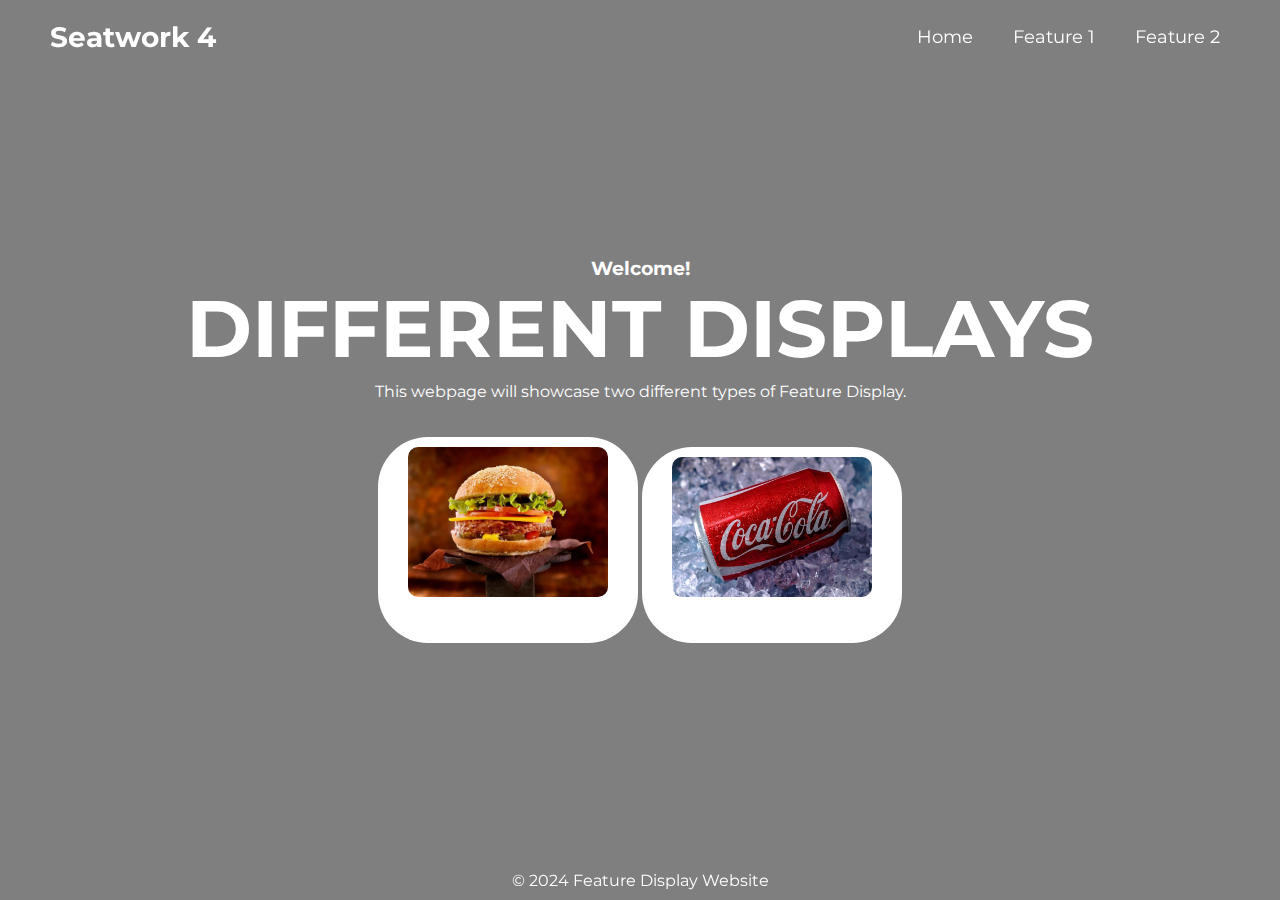
==== index.html @ d8c20474 "DONE: made buttons and landing page" ====
<!DOCTYPE html>
<html lang="en">
<head>
    <meta charset="UTF-8">
    <meta name="viewport" content="width=device-width, initial-scale=1.0">
    <title>Feature Display</title>
    <link href="https://fonts.googleapis.com/css2?family=Montserrat:wght@100..900&display=swap" rel="stylesheet">
    <link rel="stylesheet" href="./assets/css/style.css">
</head>
<body>
    <div class="landing-page">
        <div class="logo">Seatwork 4</div> 
        <div class="navbar">
            <nav>
            <a href="#">Home</a>
            <a href="./pages/page1/index.html">Feature 1</a>
            <a href="./pages/page2/index.html">Feature 2</a>   
            </nav>
            
        </div>
    </div>

    <div class="header-text">
        <div class="text-content">
            <h3>Welcome!</h3>
            <h1>Different Displays</h1>
            <p>This webpage will showcase two different types of Feature Display.</p>
            <div class="feature-links">
                <a href="./pages/page1/index.html" class="feature-link">
                    <img src="assets/img/burger.jpg" alt="Feature 1">
                    <span>Feature 1</span>
                </a>
                <a href="./pages/page2/index.html" class="feature-link">
                    <img src="assets/img/coke.jpg" alt="Feature 2">
                    <span>Feature 2</span>
                </a>
            </div>
        </div>
    </div>

    <footer>
        <p>&copy; 2024 Feature Display Website</p>
    </footer>
</body>
</html>
---- assets/css/style.css ----
* {
    font-family: 'Montserrat', sans-serif;
    margin: 0;
    padding: 0;
    color: #fff;
    box-sizing: border-box;
}

.landing-page {
    position: relative;
}

.landing-page {
    background-color: transparent;
    overflow: hidden;
    position: fixed;
    top: 0;
    width: 100%;
    padding: 20px 50px;
    z-index: 9999;
    display: flex;
    justify-content: space-between;
    align-items: center;
    z-index: 1000;
}

.landing-page .logo {
    font-size: 28px;
    font-weight: bold;
    color: #fff;
}

.landing-page nav {
    display: flex;
    gap: 20px;
}

.landing-page a {
    text-decoration: none;
    color: #fff;
    font-size: 18px;
    position: relative;
    padding: 5px 10px;
}

.landing-page a:hover {
    color: #fff;
}

.landing-page a::after {
    content: '';
    position: absolute;
    width: 0;
    height: 2px;
    bottom: -5px;
    left: 50%;
    transform: translateX(-50%);
    background: #fff;
    transition: width 0.4s ease;
}

.landing-page a:hover::after {
    width: 100%;
}

.header-text {
    display: flex;
    justify-content: center;
    align-items: center;
    height: 100vh;
    text-align: center;
    color: #fff;
    background: rgba(0, 0, 0, 0.5);
}

.header-text img {
    width: 150px;
    height: auto;
    object-fit: cover;
}

.text-content h1 {
    font-size: 80px;
    text-transform: uppercase;
}

.text-content p {
    width: 75%;
    margin: auto;
    line-height: 1.9;
}

.feature-link {
    text-decoration: none;
    color: #fff;
    text-align: center;
    transition: transform 0.3s ease;
}

.feature-link img {
    width: 200px;
    height: auto;
    object-fit: cover;
    border-radius: 10px;
    transition: transform 0.3s ease;
}

.feature-link span {
    display: block;
    margin-top: 10px;
    font-size: 18px;
}

.feature-link:hover {
    transform: scale(1.05);
}

.feature-link:hover img {
    transform: scale(1.1);
}
.text-content a {
    background: #fff;
    display: inline-block;
    text-decoration: none;
    padding: 10px 30px;
    color: #202020;
    margin-top: 30px;
    border-radius: 50px;
    transition: all 0.5s ease;
}

.text-content a:hover {
    background: transparent;
    border: 1px solid #fff;
    color: #fff;
}

footer {
    position: fixed;
    bottom: 10px;
    text-align: center;
    width: 100%;
}

@keyframes animate {
    0% {
        opacity: 0;
    }
    8% {
        opacity: 1;
        transform: scale(1.05);
    }
    17% {
        opacity: 1;
        transform: scale(1.1);
    }
    25% {
        opacity: 0;
        transform: scale(1.1);
    }
    100% {
        opacity: 0;
    }
}

@media (max-width: 800px) {
    .navbar {
        flex-direction: column;
        width: 100%;
        padding: 0;
        align-items: center;
    }
    .navbar a {
        font-size: 18px;
        padding: 5px 25px;
    }
    .text-content h1 {
        font-size: 45px;
    }
}

@media (max-width: 500px) {
    .navbar a {
        font-size: 15px;
        padding: 8px 12px;
    }
    .text-content h3 {
        margin-bottom: 10px;
    }
    .text-content h1 {
        font-size: 28px;
    }
    .text-content p {
        width: 100%;
        margin: 15px auto;
        line-height: 1.5;
        font-size: 12px;
    }
    .text-content a {
        padding: 5px 15px;
        margin-top: 0px;
        font-size: 14px;
    }
}
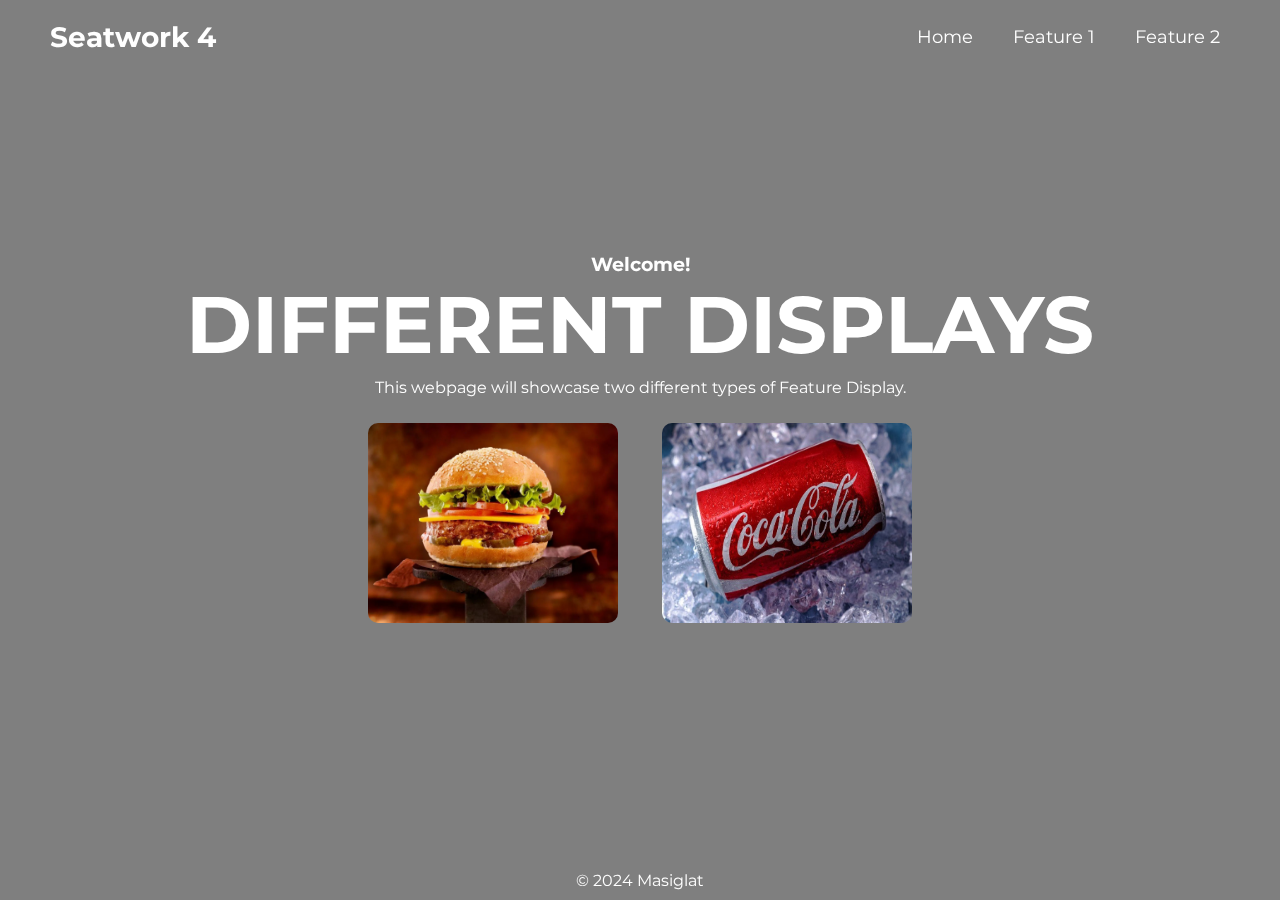
==== commit 7b900df9: "UPDATE: BUTTONS, LINKS, AND LAYOUT DESIGN" ====
--- a/index.html
+++ b/index.html
@@ -8,13 +8,16 @@
     <link rel="stylesheet" href="./assets/css/style.css">
 </head>
 <body>
+    <video autoplay loop muted id="background-video">
+        <source src="./assets/vids/cooking.mp4" type="video/mp4">
+    </video>
     <div class="landing-page">
         <div class="logo">Seatwork 4</div> 
         <div class="navbar">
             <nav>
             <a href="#">Home</a>
-            <a href="./pages/page1/index.html">Feature 1</a>
-            <a href="./pages/page2/index.html">Feature 2</a>   
+            <a href="../../pages/page1/index.html">Feature 1</a>
+            <a href="../../pages/page2/index.html">Feature 2</a>   
             </nav>
             
         </div>
@@ -25,21 +28,19 @@
             <h3>Welcome!</h3>
             <h1>Different Displays</h1>
             <p>This webpage will showcase two different types of Feature Display.</p>
-            <div class="feature-links">
-                <a href="./pages/page1/index.html" class="feature-link">
-                    <img src="assets/img/burger.jpg" alt="Feature 1">
-                    <span>Feature 1</span>
-                </a>
-                <a href="./pages/page2/index.html" class="feature-link">
-                    <img src="assets/img/coke.jpg" alt="Feature 2">
-                    <span>Feature 2</span>
-                </a>
-            </div>
+            <a href="./pages/page1/index.html" class="feature-link">
+                <img src="assets/img/burger.jpg" alt="Feature 1">
+                <span class="feature-text">Feature 1</span>
+            </a>
+            <a href="./pages/page2/index.html" class="feature-link">
+                <img src="assets/img/coke.jpg" alt="Feature 2">
+                <span class="feature-text">Feature 2</span>
+            </a>
         </div>
     </div>
 
     <footer>
-        <p>&copy; 2024 Feature Display Website</p>
+        <p>&copy; 2024 Masiglat</p>
     </footer>
 </body>
 </html>
--- a/assets/css/style.css
+++ b/assets/css/style.css
@@ -7,17 +7,11 @@
 }
 
 .landing-page {
-    position: relative;
-}
-
-.landing-page {
     background-color: transparent;
-    overflow: hidden;
     position: fixed;
     top: 0;
     width: 100%;
     padding: 20px 50px;
-    z-index: 9999;
     display: flex;
     justify-content: space-between;
     align-items: center;
@@ -67,16 +61,11 @@
     display: flex;
     justify-content: center;
     align-items: center;
+    flex-direction: column;
     height: 100vh;
     text-align: center;
     color: #fff;
     background: rgba(0, 0, 0, 0.5);
-}
-
-.header-text img {
-    width: 150px;
-    height: auto;
-    object-fit: cover;
 }
 
 .text-content h1 {
@@ -91,42 +80,37 @@
 }
 
 .feature-link {
-    text-decoration: none;
-    color: #fff;
-    text-align: center;
-    transition: transform 0.3s ease;
+    position: relative;
+    display: inline-block;
+    margin: 20px;
 }
 
 .feature-link img {
-    width: 200px;
-    height: auto;
-    object-fit: cover;
+    display: block;
+    width: 250px; /* Adjust width as needed */
+    height: 200px; /* Maintain aspect ratio */
     border-radius: 10px;
     transition: transform 0.3s ease;
 }
 
-.feature-link span {
-    display: block;
-    margin-top: 10px;
+.feature-text {
+    position: absolute;
+    top: 50%;
+    left: 50%;
+    transform: translate(-50%, -50%);
+    padding: 10px 20px;
+    border-radius: 5px;
+    opacity: 0;
+    transition: opacity 0.3s ease;
     font-size: 18px;
 }
 
-.feature-link:hover {
-    transform: scale(1.05);
+.feature-link:hover .feature-text {
+    opacity: 1;
 }
 
 .feature-link:hover img {
     transform: scale(1.1);
-}
-.text-content a {
-    background: #fff;
-    display: inline-block;
-    text-decoration: none;
-    padding: 10px 30px;
-    color: #202020;
-    margin-top: 30px;
-    border-radius: 50px;
-    transition: all 0.5s ease;
 }
 
 .text-content a:hover {
@@ -135,72 +119,72 @@
     color: #fff;
 }
 
+#background-video {
+    position: fixed; /* Changed from absolute to fixed to cover the whole page */
+    top: 0;
+    left: 0;
+    width: 100vw; /* Set width to 100% of the viewport width */
+    height: 100vh; /* Set height to 100% of the viewport height */
+    object-fit: cover; /* Cover the entire area without losing aspect ratio */
+    z-index: -1; /* Keep it behind other content */
+}
+
 footer {
     position: fixed;
     bottom: 10px;
+    width: 100%;
     text-align: center;
-    width: 100%;
-}
-
-@keyframes animate {
-    0% {
-        opacity: 0;
-    }
-    8% {
-        opacity: 1;
-        transform: scale(1.05);
-    }
-    17% {
-        opacity: 1;
-        transform: scale(1.1);
-    }
-    25% {
-        opacity: 0;
-        transform: scale(1.1);
-    }
-    100% {
-        opacity: 0;
-    }
+    color: #fff;
 }
 
 @media (max-width: 800px) {
     .navbar {
         flex-direction: column;
-        width: 100%;
-        padding: 0;
-        align-items: center;
+        padding: 10px;
     }
-    .navbar a {
-        font-size: 18px;
-        padding: 5px 25px;
+
+    .navbar nav {
+        flex-direction: column;
+        gap: 10px;
     }
+
     .text-content h1 {
         font-size: 45px;
+    }
+
+    .feature-link img {
+        width: 150px;
     }
 }
 
 @media (max-width: 500px) {
+    .navbar .logo {
+        font-size: 24px;
+    }
+
     .navbar a {
-        font-size: 15px;
-        padding: 8px 12px;
+        font-size: 16px;
     }
-    .text-content h3 {
-        margin-bottom: 10px;
-    }
+
     .text-content h1 {
         font-size: 28px;
     }
+
     .text-content p {
         width: 100%;
-        margin: 15px auto;
-        line-height: 1.5;
-        font-size: 12px;
+        font-size: 14px;
     }
+
     .text-content a {
         padding: 5px 15px;
-        margin-top: 0px;
+        font-size: 14px;
+    }
+
+    .feature-link img {
+        width: 100px;
+    }
+
+    .feature-text {
         font-size: 14px;
     }
 }
-
-
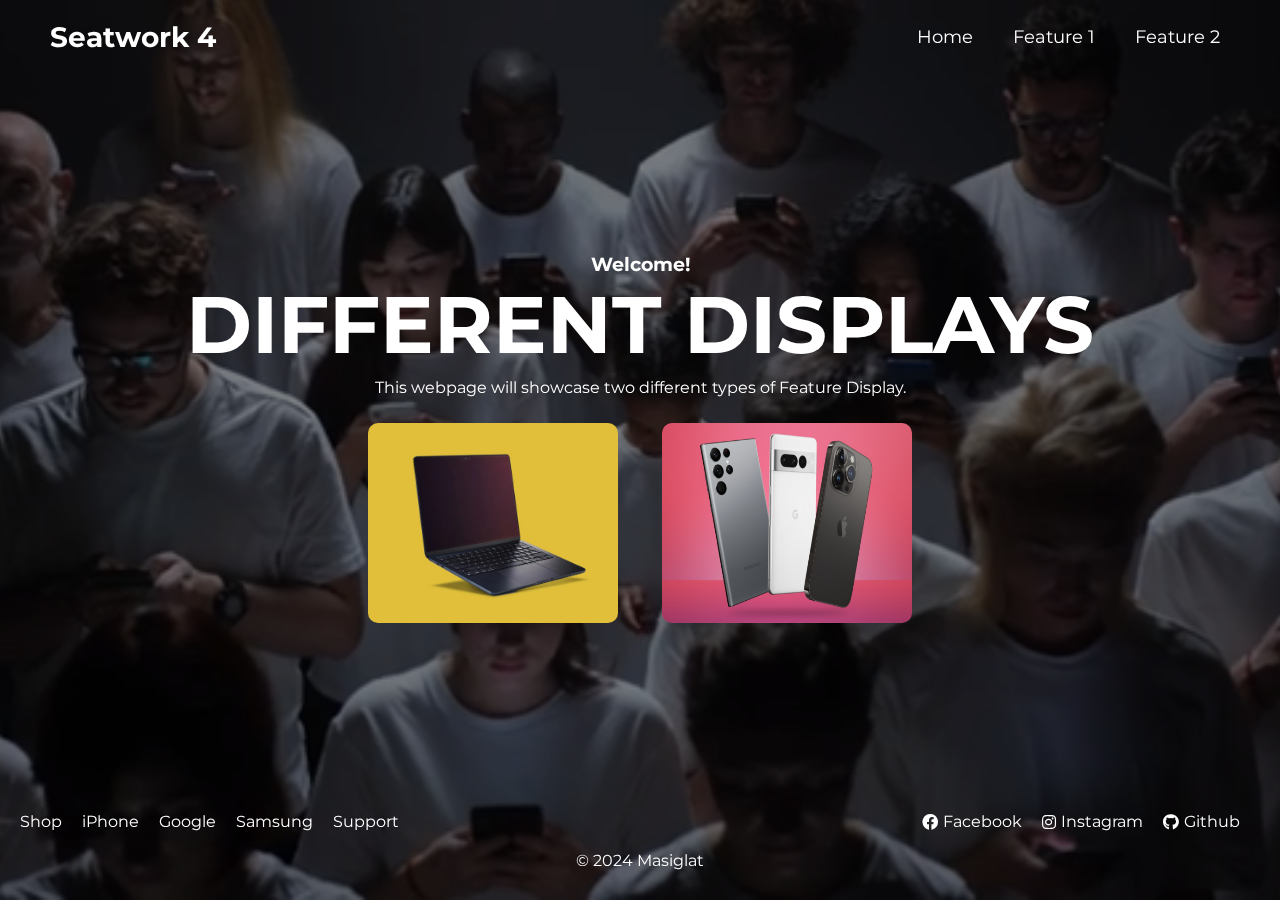
==== commit db94413e: "UPDATED: BG, ADDED BUTTONS, AND DESIGN" ====
--- a/index.html
+++ b/index.html
@@ -5,11 +5,13 @@
     <meta name="viewport" content="width=device-width, initial-scale=1.0">
     <title>Feature Display</title>
     <link href="https://fonts.googleapis.com/css2?family=Montserrat:wght@100..900&display=swap" rel="stylesheet">
+    <link rel="stylesheet" href="https://cdnjs.cloudflare.com/ajax/libs/font-awesome/6.0.0/css/all.min.css">
     <link rel="stylesheet" href="./assets/css/style.css">
+    
 </head>
 <body>
     <video autoplay loop muted id="background-video">
-        <source src="./assets/vids/cooking.mp4" type="video/mp4">
+        <source src="./assets/vids/gadgets.mp4" type="video/mp4">
     </video>
     <div class="landing-page">
         <div class="logo">Seatwork 4</div> 
@@ -29,18 +31,36 @@
             <h1>Different Displays</h1>
             <p>This webpage will showcase two different types of Feature Display.</p>
             <a href="./pages/page1/index.html" class="feature-link">
-                <img src="assets/img/burger.jpg" alt="Feature 1">
+                <img src="assets/img/laptop.jpg" alt="Feature 1">
                 <span class="feature-text">Feature 1</span>
             </a>
             <a href="./pages/page2/index.html" class="feature-link">
-                <img src="assets/img/coke.jpg" alt="Feature 2">
+                <img src="assets/img/smartphones.jpg" alt="Feature 2">
                 <span class="feature-text">Feature 2</span>
             </a>
         </div>
     </div>
 
-    <footer>
-        <p>&copy; 2024 Masiglat</p>
-    </footer>
+    <footer class="footer">
+    <div class="container">
+        <div class="footer-content">
+            <ul class="footer-nav">
+                <li><a href="https://www.kimstore.com/">Shop</a></li>
+                <li><a href="https://www.apple.com/ph/iphone/">iPhone</a></li>
+                <li><a href="https://store.google.com/us/?hl=en-US&regionRedirect=true/">Google</a></li>
+                <li><a href="https://www.samsung.com/ph/offer/fold6-flip6/?cid=ph_pd_ppc_google-ads_f2h24_pre-order_MX-FLAGSHIP-Q6B6-SAMSUNGOMNIBUS-WARM-EXACT_search-text-ads_MX-FLAGSHIP-Q6B6-SAMSUNGOMNIBUS-WARM_none_pfm&utm_source=google-ads&utm_medium=search&utm_campaign=MX-FLAGSHIP-Q6B6-SAMSUNGOMNIBUS-WARM&utm_term=Hot-MX-FLAGSHIP-Q6B6-SAMSUNGOMNIBUS-WARM&utm_content=none&gad_source=1&gclid=Cj0KCQjwtZK1BhDuARIsAAy2Vztsr6pVii_kdb1_SG6HoLz-R2uSuNpc_crinw-UFfItr0ap_389LiYaAuPTEALw_wcB/">Samsung</a></li>
+                <li><a href="https://encrypted-tbn0.gstatic.com/images?q=tbn:ANd9GcTBsLrRWH_39PHeG7jN5pVh8PjmXTw0OgIh6Q&s/">Support</a></li>
+            </ul>
+            <ul class="footer-social">
+                <li><a href="https://www.facebook.com/mikaellaann.masiglat/"><i class="fab fa-facebook"></i> Facebook</a></li>
+                <li><a href="https://www.instagram.com/mikamasiglat/"><i class="fab fa-instagram"></i> Instagram</a></li>
+                <li><a href="https://github.com/MJmasiglat/"><i class="fab fa-github"></i> Github</a></li>
+            </ul>
+        </div>
+        <div class="copyright">
+            <p>&copy; 2024 Masiglat</p>
+        </div>
+    </div>
+</footer>
 </body>
 </html>
--- a/assets/css/style.css
+++ b/assets/css/style.css
@@ -49,8 +49,12 @@
     bottom: -5px;
     left: 50%;
     transform: translateX(-50%);
-    background: #fff;
+    background: #a7a7a7;
     transition: width 0.4s ease;
+}
+
+.navbar a:hover {
+    color: #a7a7a7;
 }
 
 .landing-page a:hover::after {
@@ -188,3 +192,53 @@
         font-size: 14px;
     }
 }
+
+.footer {
+    color: #fff;
+    padding: 20px;
+}
+
+.footer-content {
+    display: flex;
+    justify-content: space-between;
+    flex-wrap: wrap;
+}
+
+.footer-nav, .footer-social {
+    list-style: none;
+    padding: 0;
+    display: flex;
+    flex-wrap: wrap;
+}
+
+.footer-nav li, .footer-social li {
+    margin-right: 20px;
+}
+
+.footer-nav a, .footer-social a {
+    text-decoration: none;
+    color: #fff;
+    transition: color 0.3s;
+}
+
+.footer-nav a:hover, .footer-social a:hover {
+    color: #ffcb05;
+}
+
+.footer-social i {
+    margin-right: 5px;
+}
+
+.footer-social a {
+    display: flex;
+    align-items: center;
+}
+
+.footer-social a:hover i {
+    color: #ffcb05;
+}
+
+.copyright {
+    text-align: center;
+    margin-top: 20px;
+}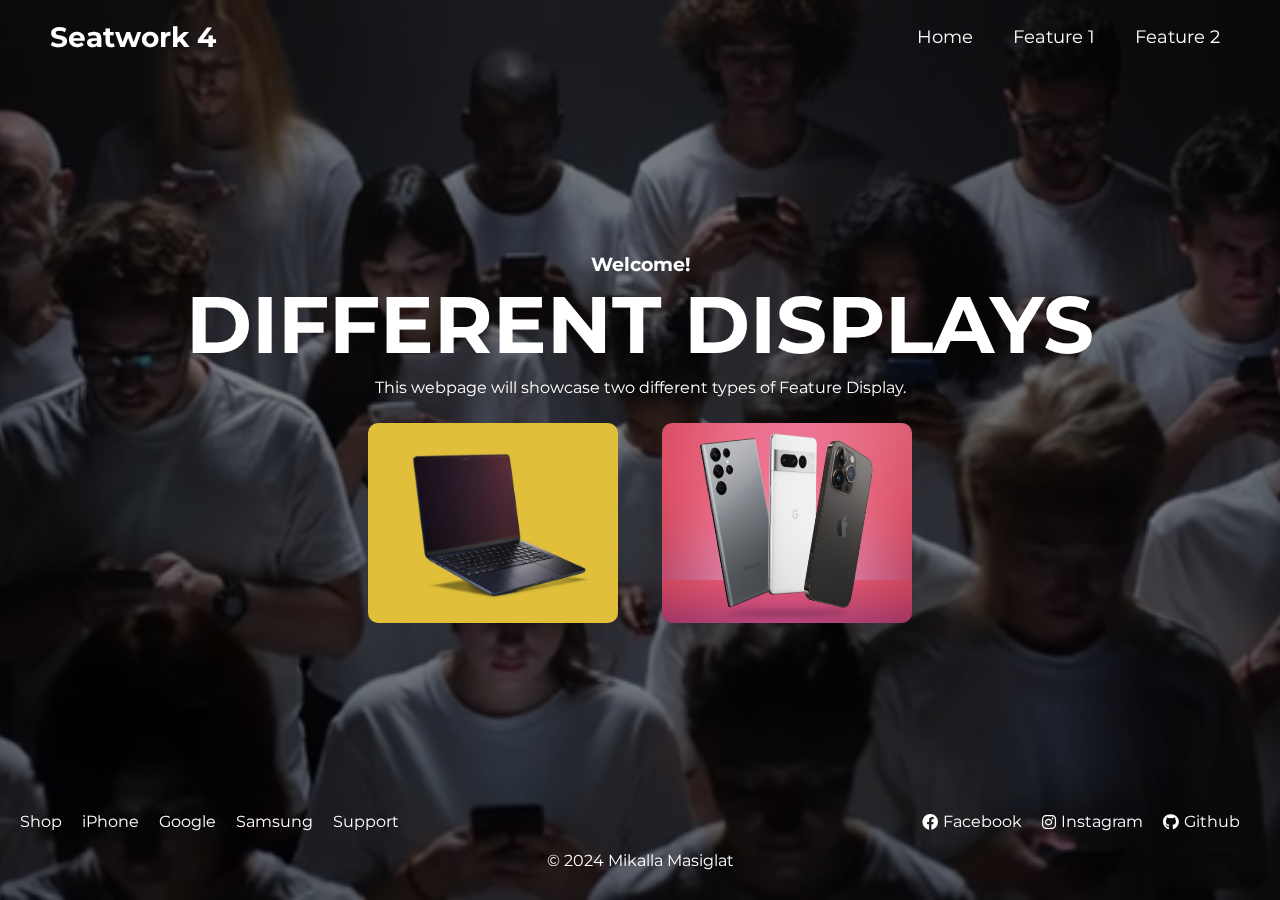
==== commit bcecafdc: "UPDATE: CHANGE COPYRIGHT NAME" ====
--- a/index.html
+++ b/index.html
@@ -18,8 +18,8 @@
         <div class="navbar">
             <nav>
             <a href="#">Home</a>
-            <a href="../../pages/page1/index.html">Feature 1</a>
-            <a href="../../pages/page2/index.html">Feature 2</a>   
+            <a href="./pages/page1/index.html">Feature 1</a>
+            <a href="./pages/page2/index.html">Feature 2</a>   
             </nav>
             
         </div>
@@ -58,7 +58,7 @@
             </ul>
         </div>
         <div class="copyright">
-            <p>&copy; 2024 Masiglat</p>
+            <p>&copy; 2024 Mikalla Masiglat</p>
         </div>
     </div>
 </footer>
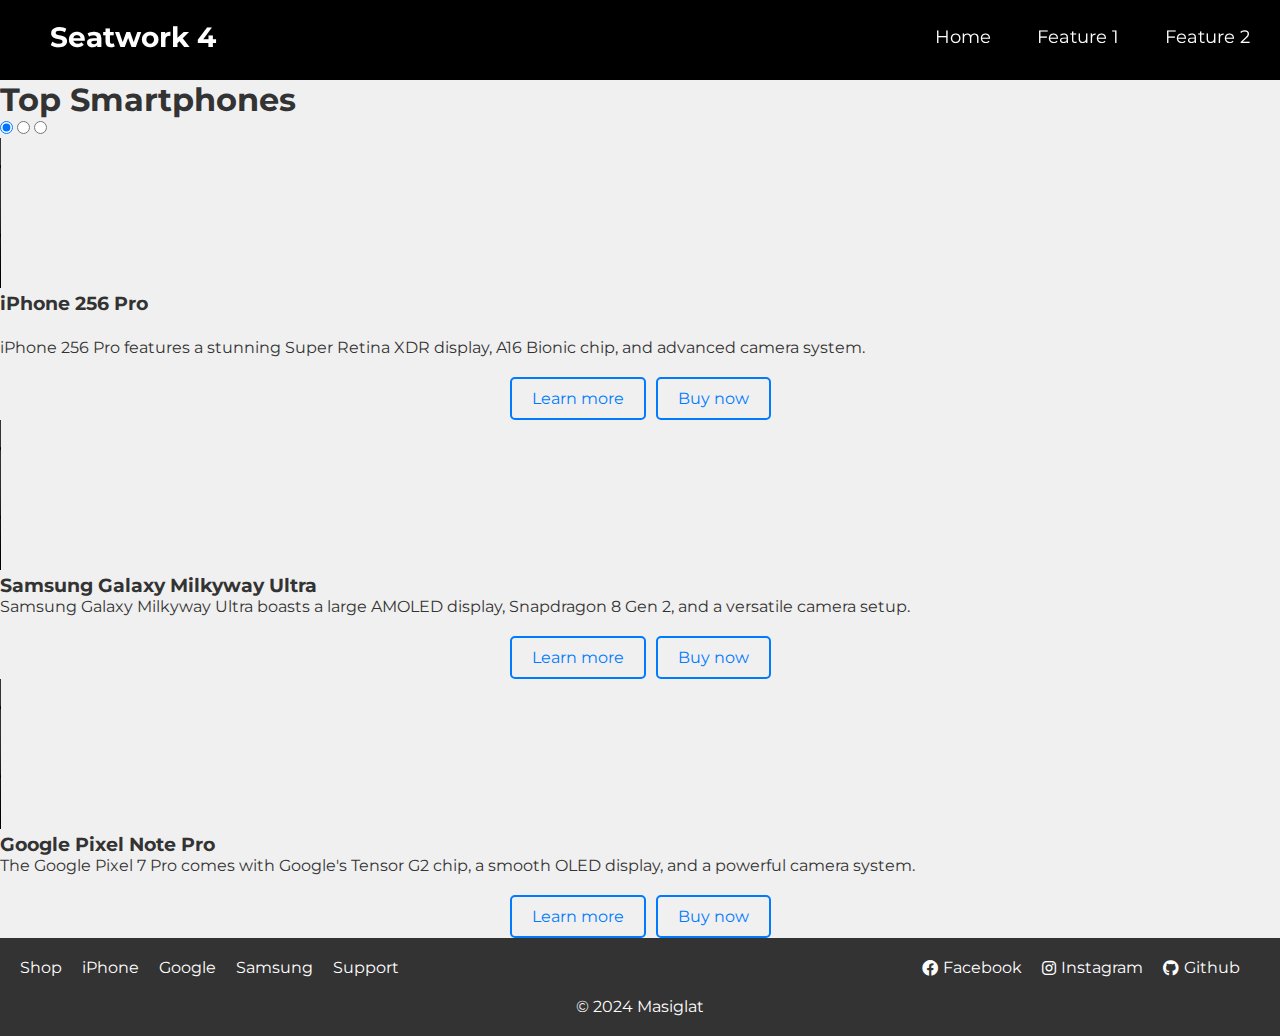
==== commit 831454f1: "UPDATE: CHANGED THE DESIGN" ====
--- a/index.html
+++ b/index.html
@@ -1,47 +1,100 @@
 <!DOCTYPE html>
 <html lang="en">
 <head>
-    <meta charset="UTF-8">
-    <meta name="viewport" content="width=device-width, initial-scale=1.0">
-    <title>Feature Display</title>
-    <link href="https://fonts.googleapis.com/css2?family=Montserrat:wght@100..900&display=swap" rel="stylesheet">
-    <link rel="stylesheet" href="https://cdnjs.cloudflare.com/ajax/libs/font-awesome/6.0.0/css/all.min.css">
-    <link rel="stylesheet" href="./assets/css/style.css">
-    
+   <meta charset="UTF-8">
+   <meta name="viewport" content="width=device-width, initial-scale=1.0">
+   <title>Feature 2 - Top Smartphones</title>
+   <link rel="stylesheet" href="../../pages/page2/assets/css/style.css">
+   <link href="https://fonts.googleapis.com/css2?family=Montserrat:wght@100..900&display=swap" rel="stylesheet">
+   <link rel="stylesheet" href="https://cdnjs.cloudflare.com/ajax/libs/font-awesome/6.0.0/css/all.min.css">
 </head>
 <body>
-    <video autoplay loop muted id="background-video">
-        <source src="./assets/vids/gadgets.mp4" type="video/mp4">
-    </video>
-    <div class="landing-page">
-        <div class="logo">Seatwork 4</div> 
-        <div class="navbar">
-            <nav>
-            <a href="#">Home</a>
-            <a href="./pages/page1/index.html">Feature 1</a>
-            <a href="./pages/page2/index.html">Feature 2</a>   
-            </nav>
-            
+    <header>
+        <div class="container">
+            <div class="landing-page">
+                <div class="logo">Seatwork 4</div> 
+                <div class="navbar">
+                    <nav>
+                        <a href="../../index.html">Home</a>
+                        <a href="../../pages/page1/index.html">Feature 1</a>
+                        <a href="#">Feature 2</a>   
+                    </nav>
+                </div>
+            </div>  
         </div>
+    </header>
+
+    <h1>Top Smartphones</h1>
+</header>
+  
+<input type="radio" id="s-1" name="slider-control" checked="checked">
+<input type="radio" id="s-2" name="slider-control">
+<input type="radio" id="s-3" name="slider-control">
+<div class="js-slider">
+  <figure class="js-slider_item img-1">
+    <div class="js-slider_img">
+      <video class="c-img-w-full" src="assets/vids/iPhone 256 Pro.mp4" controls autoplay muted></video>
     </div>
+    <figcaption class="wo-caption">
+      <h3 class="wo-h3">
+        <div class="c-label">iPhone 256 Pro</div>
+        <br class="view-sm mb-s"></h3>
+      <ul class="wo-credit">
+        <li>iPhone 256 Pro features a stunning Super Retina XDR display, A16 Bionic chip, and advanced camera system.</li>
+      </ul>
+      <div class="button-container">
+        <a class="learn-more-button" href="https://www.gsmarena.com/apple_iphone_14_pro-11860.php/">Learn more</a>
+        <a class="buy-now-button" href="https://www.apple.com/ph/iphone-14-pro/">Buy now</a>
+      </div>
+    </figcaption>
+  </figure>
 
-    <div class="header-text">
-        <div class="text-content">
-            <h3>Welcome!</h3>
-            <h1>Different Displays</h1>
-            <p>This webpage will showcase two different types of Feature Display.</p>
-            <a href="./pages/page1/index.html" class="feature-link">
-                <img src="assets/img/laptop.jpg" alt="Feature 1">
-                <span class="feature-text">Feature 1</span>
-            </a>
-            <a href="./pages/page2/index.html" class="feature-link">
-                <img src="assets/img/smartphones.jpg" alt="Feature 2">
-                <span class="feature-text">Feature 2</span>
-            </a>
-        </div>
+  <figure class="js-slider_item img-2">
+    <div class="js-slider_img">
+        <video class="c-img-h-full" src="assets/vids/Galaxy S23 Series.mp4" controls autoplay muted></video>
     </div>
-
-    <footer class="footer">
+    <figcaption class="wo-caption">
+      <h3 class="wo-h3">Samsung Galaxy Milkyway Ultra</h3>
+      <ul class="wo-credit">
+        <li>Samsung Galaxy Milkyway Ultra boasts a large AMOLED display, Snapdragon 8 Gen 2, and a versatile camera setup.</li>
+    </ul>
+    <div class="button-container">
+      <a class="learn-more-button" href="https://www.gsmarena.com/samsung_galaxy_s23_ultra-12024.php/">Learn more</a>
+      <a class="buy-now-button" href="https://www.apple.com/ph/iphone-14-pro/">Buy now</a>
+    </div>
+    </figcaption>
+    
+  </figure>
+  <figure class="js-slider_item img-3">
+    <div class="js-slider_img">
+      <video class="c-img-h-full" src="assets/vids/Pixel 7 Pro.mp4" controls autoplay muted></video></div>
+    <figcaption class="wo-caption">
+      <h3 class="wo-h3">Google Pixel Note Pro</h3>
+      <ul class="wo-credit">
+        <li>The Google Pixel 7 Pro comes with Google's Tensor G2 chip, a smooth OLED display, and a powerful camera system.</li>
+    </ul>
+    <div class="button-container">
+    <a class="learn-more-button" href="https://www.gsmarena.com/google_pixel_7_pro-11908.php/">Learn more</a>
+    <a class="buy-now-button" href="https://www.apple.com/ph/iphone-14-pro/">Buy now</a>
+    </div>
+    </figcaption>
+  </figure>
+  <div class="js-slider_nav">
+    <label class="js-slider_nav_item s-nav-1 prev" for="s-3"></label>
+    <label class="js-slider_nav_item s-nav-1 next" for="s-2"></label>
+    <label class="js-slider_nav_item s-nav-2 prev" for="s-1"></label>
+    <label class="js-slider_nav_item s-nav-2 next" for="s-3"></label>
+    <label class="js-slider_nav_item s-nav-3 prev" for="s-2"></label>
+    <label class="js-slider_nav_item s-nav-3 next" for="s-1"></label>
+  </div>
+  <div class="js-slider_indicator">
+    <div class="js-slider-indi indi-1"></div>
+    <div class="js-slider-indi indi-2"></div>
+    <div class="js-slider-indi indi-3"></div>
+  </div>
+</div>
+  
+<footer class="footer">
     <div class="container">
         <div class="footer-content">
             <ul class="footer-nav">
@@ -53,14 +106,14 @@
             </ul>
             <ul class="footer-social">
                 <li><a href="https://www.facebook.com/mikaellaann.masiglat/"><i class="fab fa-facebook"></i> Facebook</a></li>
-                <li><a href="https://www.instagram.com/mikamasiglat/"><i class="fab fa-instagram"></i> Instagram</a></li>
+                <li><a href="https://www.instagram.com/mikamasiglat//"><i class="fab fa-instagram"></i> Instagram</a></li>
                 <li><a href="https://github.com/MJmasiglat/"><i class="fab fa-github"></i> Github</a></li>
             </ul>
         </div>
         <div class="copyright">
-            <p>&copy; 2024 Mikalla Masiglat</p>
+            <p>&copy; 2024 Masiglat</p>
         </div>
     </div>
 </footer>
 </body>
-</html>
+</html>--- a/pages/page2/assets/css/style.css
+++ b/pages/page2/assets/css/style.css
@@ -0,0 +1,241 @@
+*{
+    font-family: 'Montserrat', sans-serif;
+    margin: 0;
+    padding: 0;
+    box-sizing: border-box;
+    scroll-behavior: smooth;
+}
+
+body {
+    background-color: #f0f0f0;
+    color: #333;
+}
+
+/* Header styles */
+header {
+    background-color: #000000;
+    padding: 40px;
+    text-align: center;
+    position: sticky;
+    top: 0;
+    z-index: 1000;
+}
+
+.landing-page {
+    background-color: transparent;
+    position: fixed;
+    top: 0;
+    width: 100%;
+    padding: 20px 50px;
+    display: flex;
+    justify-content: space-between;
+    align-items: center;
+    z-index: 1000;
+}
+
+.landing-page .logo {
+    font-size: 28px;
+    font-weight: bold;
+    color: #fff;
+    margin-left: -40px;
+}
+
+.landing-page nav {
+    display: flex;
+    gap: 6px;
+    margin-left: -10px;
+}
+
+.landing-page nav a {
+    text-decoration: none;
+    font-weight: normal;
+    color: #fff;
+    font-size: 18px;
+    position: relative;
+    padding: 5px 10px;
+}
+
+.landing-page nav a.feature {
+    margin-left: -10px;
+}
+
+.landing-page a:hover {
+    color: #fff;
+}
+
+.landing-page a::after {
+    content: '';
+    position: absolute;
+    width: 0;
+    height: 2px;
+    bottom: -5px;
+    left: 50%;
+    transform: translateX(-50%);
+    background: #a7a7a7;
+    transition: width 0.4s ease;
+}
+
+.landing-page a:hover::after {
+    width: 100%;
+}
+
+.navbar a {
+    text-decoration: none;
+    color: #ffffff;
+    font-weight: bold;
+    margin: 0 10px;
+    transition: color 0.3s;
+}
+
+.navbar a:hover {
+    color: #a7a7a7;
+}
+
+/* Main content styles */
+main {
+    padding: 20px;
+}
+
+section {
+    margin: 10px 0;
+}
+
+article {
+    background-color: #fff;
+    padding: 20px;
+    margin: 20px auto;
+    border-radius: 10px;
+    box-shadow: 0 4px 8px rgba(0, 0, 0, 0.1);
+    transition: transform 0.3s;
+    text-align: center;
+    width: 80%;
+    max-width: 800px;
+}
+
+article:hover {
+    transform: translateY(-10px);
+}
+
+article img {
+    max-width: 100%;
+    height: auto;
+    border-radius: 10px;
+    margin: 20px 0;
+    width: 80%;
+    height: auto;
+}
+
+article p {
+    margin-top: 20px;
+}
+
+.learn-more-button:hover {
+    background-color: #ffffff;
+}
+
+.learn-more-button {
+    display: inline-block;
+    padding: 10px 20px;
+    margin-top: 10px;
+    background-color: transparent;
+    color: #ffffff;
+    text-decoration: none;
+    border: 2px solid #ffffff;
+    border-radius: 5px;
+    transition: background-color 0.3s ease, color 0.3s ease;
+}
+
+.learn-more-button:hover {
+    background-color: #000000;
+    color: white;
+}
+
+.button-container {
+    display: flex;
+    justify-content: center;
+    align-items: center;
+    gap: 10px; /* Add space between buttons */
+    margin-top: 10px; /* Adjust as needed */
+}
+
+.learn-more-button, .buy-now-button {
+    display: inline-block;
+    padding: 10px 20px;
+    margin-top: 10px;
+    background-color: transparent; /* Remove background color */
+    color: #007BFF; /* Set text color to match the border */
+    text-decoration: none;
+    border: 2px solid #007BFF; /* Add border */
+    border-radius: 5px;
+    transition: background-color 0.3s ease, color 0.3s ease; /* Add transition for color */
+}
+
+.learn-more-button:hover, .buy-now-button:hover {
+    background-color: #007BFF; /* Add background color on hover */
+    color: white; /* Change text color on hover */
+}
+
+.feature-page h2 {
+    font-size: 2.5em;
+    text-align: center;
+    color: rgb(255, 0, 0);
+    text-shadow: 2px 2px 5px rgb(221, 107, 107);
+}
+
+.feature-page article h1 {
+    font-size: 2em;
+    text-align: center;
+    text-shadow: 2px 2px 5px rgba(0, 0, 0, 0.5); /* Adjust the values as needed */
+}
+
+/* Footer styles */
+.footer {
+    background-color: #333;
+    color: #fff;
+    padding: 20px;
+}
+
+.footer-content {
+    display: flex;
+    justify-content: space-between;
+    flex-wrap: wrap;
+}
+
+.footer-nav, .footer-social {
+    list-style: none;
+    padding: 0;
+    display: flex;
+    flex-wrap: wrap;
+}
+
+.footer-nav li, .footer-social li {
+    margin-right: 20px;
+}
+
+.footer-nav a, .footer-social a {
+    text-decoration: none;
+    color: #fff;
+    transition: color 0.3s;
+}
+
+.footer-nav a:hover, .footer-social a:hover {
+    color: #a7a7a7;
+}
+
+.footer-social i {
+    margin-right: 5px;
+}
+
+.footer-social a {
+    display: flex;
+    align-items: center;
+}
+
+.footer-social a:hover i {
+    color: #a7a7a7;
+}
+
+.copyright {
+    text-align: center;
+    margin-top: 20px;
+}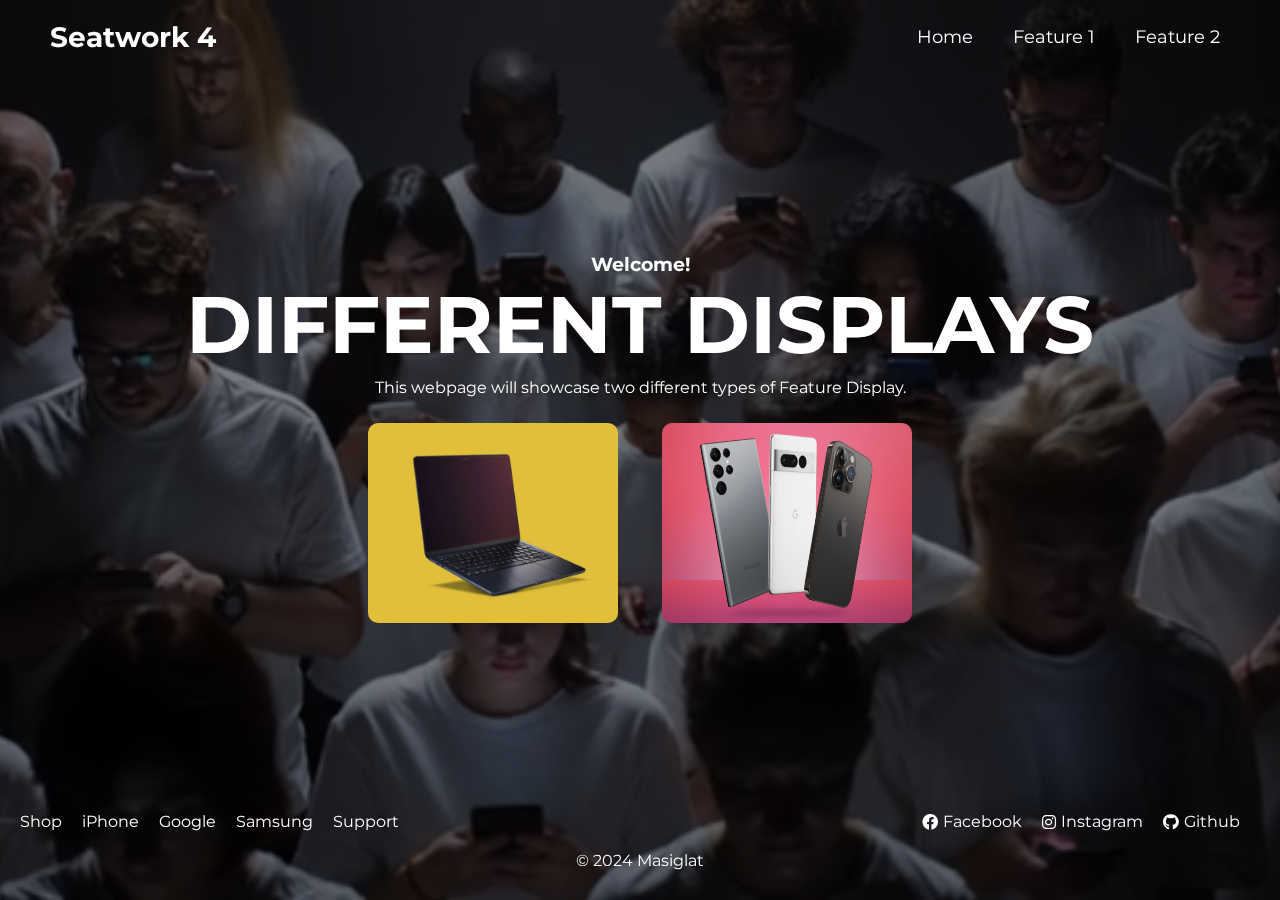
==== commit 94c6b9aa: "Update index.html" ====
--- a/index.html
+++ b/index.html
@@ -1,100 +1,47 @@
 <!DOCTYPE html>
 <html lang="en">
 <head>
-   <meta charset="UTF-8">
-   <meta name="viewport" content="width=device-width, initial-scale=1.0">
-   <title>Feature 2 - Top Smartphones</title>
-   <link rel="stylesheet" href="../../pages/page2/assets/css/style.css">
-   <link href="https://fonts.googleapis.com/css2?family=Montserrat:wght@100..900&display=swap" rel="stylesheet">
-   <link rel="stylesheet" href="https://cdnjs.cloudflare.com/ajax/libs/font-awesome/6.0.0/css/all.min.css">
+    <meta charset="UTF-8">
+    <meta name="viewport" content="width=device-width, initial-scale=1.0">
+    <title>Feature Display</title>
+    <link href="https://fonts.googleapis.com/css2?family=Montserrat:wght@100..900&display=swap" rel="stylesheet">
+    <link rel="stylesheet" href="https://cdnjs.cloudflare.com/ajax/libs/font-awesome/6.0.0/css/all.min.css">
+    <link rel="stylesheet" href="./assets/css/style.css">
+    
 </head>
 <body>
-    <header>
-        <div class="container">
-            <div class="landing-page">
-                <div class="logo">Seatwork 4</div> 
-                <div class="navbar">
-                    <nav>
-                        <a href="../../index.html">Home</a>
-                        <a href="../../pages/page1/index.html">Feature 1</a>
-                        <a href="#">Feature 2</a>   
-                    </nav>
-                </div>
-            </div>  
+    <video autoplay loop muted id="background-video">
+        <source src="./assets/vids/gadgets.mp4" type="video/mp4">
+    </video>
+    <div class="landing-page">
+        <div class="logo">Seatwork 4</div> 
+        <div class="navbar">
+            <nav>
+            <a href="#">Home</a>
+            <a href="../../pages/page1/index.html">Feature 1</a>
+            <a href="../../pages/page2/index.html">Feature 2</a>   
+            </nav>
+            
         </div>
-    </header>
+    </div>
 
-    <h1>Top Smartphones</h1>
-</header>
-  
-<input type="radio" id="s-1" name="slider-control" checked="checked">
-<input type="radio" id="s-2" name="slider-control">
-<input type="radio" id="s-3" name="slider-control">
-<div class="js-slider">
-  <figure class="js-slider_item img-1">
-    <div class="js-slider_img">
-      <video class="c-img-w-full" src="assets/vids/iPhone 256 Pro.mp4" controls autoplay muted></video>
+    <div class="header-text">
+        <div class="text-content">
+            <h3>Welcome!</h3>
+            <h1>Different Displays</h1>
+            <p>This webpage will showcase two different types of Feature Display.</p>
+            <a href="./pages/page1/index.html" class="feature-link">
+                <img src="assets/img/laptop.jpg" alt="Feature 1">
+                <span class="feature-text">Feature 1</span>
+            </a>
+            <a href="./pages/page2/index.html" class="feature-link">
+                <img src="assets/img/smartphones.jpg" alt="Feature 2">
+                <span class="feature-text">Feature 2</span>
+            </a>
+        </div>
     </div>
-    <figcaption class="wo-caption">
-      <h3 class="wo-h3">
-        <div class="c-label">iPhone 256 Pro</div>
-        <br class="view-sm mb-s"></h3>
-      <ul class="wo-credit">
-        <li>iPhone 256 Pro features a stunning Super Retina XDR display, A16 Bionic chip, and advanced camera system.</li>
-      </ul>
-      <div class="button-container">
-        <a class="learn-more-button" href="https://www.gsmarena.com/apple_iphone_14_pro-11860.php/">Learn more</a>
-        <a class="buy-now-button" href="https://www.apple.com/ph/iphone-14-pro/">Buy now</a>
-      </div>
-    </figcaption>
-  </figure>
 
-  <figure class="js-slider_item img-2">
-    <div class="js-slider_img">
-        <video class="c-img-h-full" src="assets/vids/Galaxy S23 Series.mp4" controls autoplay muted></video>
-    </div>
-    <figcaption class="wo-caption">
-      <h3 class="wo-h3">Samsung Galaxy Milkyway Ultra</h3>
-      <ul class="wo-credit">
-        <li>Samsung Galaxy Milkyway Ultra boasts a large AMOLED display, Snapdragon 8 Gen 2, and a versatile camera setup.</li>
-    </ul>
-    <div class="button-container">
-      <a class="learn-more-button" href="https://www.gsmarena.com/samsung_galaxy_s23_ultra-12024.php/">Learn more</a>
-      <a class="buy-now-button" href="https://www.apple.com/ph/iphone-14-pro/">Buy now</a>
-    </div>
-    </figcaption>
-    
-  </figure>
-  <figure class="js-slider_item img-3">
-    <div class="js-slider_img">
-      <video class="c-img-h-full" src="assets/vids/Pixel 7 Pro.mp4" controls autoplay muted></video></div>
-    <figcaption class="wo-caption">
-      <h3 class="wo-h3">Google Pixel Note Pro</h3>
-      <ul class="wo-credit">
-        <li>The Google Pixel 7 Pro comes with Google's Tensor G2 chip, a smooth OLED display, and a powerful camera system.</li>
-    </ul>
-    <div class="button-container">
-    <a class="learn-more-button" href="https://www.gsmarena.com/google_pixel_7_pro-11908.php/">Learn more</a>
-    <a class="buy-now-button" href="https://www.apple.com/ph/iphone-14-pro/">Buy now</a>
-    </div>
-    </figcaption>
-  </figure>
-  <div class="js-slider_nav">
-    <label class="js-slider_nav_item s-nav-1 prev" for="s-3"></label>
-    <label class="js-slider_nav_item s-nav-1 next" for="s-2"></label>
-    <label class="js-slider_nav_item s-nav-2 prev" for="s-1"></label>
-    <label class="js-slider_nav_item s-nav-2 next" for="s-3"></label>
-    <label class="js-slider_nav_item s-nav-3 prev" for="s-2"></label>
-    <label class="js-slider_nav_item s-nav-3 next" for="s-1"></label>
-  </div>
-  <div class="js-slider_indicator">
-    <div class="js-slider-indi indi-1"></div>
-    <div class="js-slider-indi indi-2"></div>
-    <div class="js-slider-indi indi-3"></div>
-  </div>
-</div>
-  
-<footer class="footer">
+    <footer class="footer">
     <div class="container">
         <div class="footer-content">
             <ul class="footer-nav">
@@ -106,7 +53,7 @@
             </ul>
             <ul class="footer-social">
                 <li><a href="https://www.facebook.com/mikaellaann.masiglat/"><i class="fab fa-facebook"></i> Facebook</a></li>
-                <li><a href="https://www.instagram.com/mikamasiglat//"><i class="fab fa-instagram"></i> Instagram</a></li>
+                <li><a href="https://www.instagram.com/mikamasiglat/"><i class="fab fa-instagram"></i> Instagram</a></li>
                 <li><a href="https://github.com/MJmasiglat/"><i class="fab fa-github"></i> Github</a></li>
             </ul>
         </div>
@@ -116,4 +63,4 @@
     </div>
 </footer>
 </body>
-</html>+</html>
--- a/assets/css/style.css
+++ b/assets/css/style.css
@@ -0,0 +1,244 @@
+* {
+    font-family: 'Montserrat', sans-serif;
+    margin: 0;
+    padding: 0;
+    color: #fff;
+    box-sizing: border-box;
+}
+
+.landing-page {
+    background-color: transparent;
+    position: fixed;
+    top: 0;
+    width: 100%;
+    padding: 20px 50px;
+    display: flex;
+    justify-content: space-between;
+    align-items: center;
+    z-index: 1000;
+}
+
+.landing-page .logo {
+    font-size: 28px;
+    font-weight: bold;
+    color: #fff;
+}
+
+.landing-page nav {
+    display: flex;
+    gap: 20px;
+}
+
+.landing-page a {
+    text-decoration: none;
+    color: #fff;
+    font-size: 18px;
+    position: relative;
+    padding: 5px 10px;
+}
+
+.landing-page a:hover {
+    color: #fff;
+}
+
+.landing-page a::after {
+    content: '';
+    position: absolute;
+    width: 0;
+    height: 2px;
+    bottom: -5px;
+    left: 50%;
+    transform: translateX(-50%);
+    background: #a7a7a7;
+    transition: width 0.4s ease;
+}
+
+.navbar a:hover {
+    color: #a7a7a7;
+}
+
+.landing-page a:hover::after {
+    width: 100%;
+}
+
+.header-text {
+    display: flex;
+    justify-content: center;
+    align-items: center;
+    flex-direction: column;
+    height: 100vh;
+    text-align: center;
+    color: #fff;
+    background: rgba(0, 0, 0, 0.5);
+}
+
+.text-content h1 {
+    font-size: 80px;
+    text-transform: uppercase;
+}
+
+.text-content p {
+    width: 75%;
+    margin: auto;
+    line-height: 1.9;
+}
+
+.feature-link {
+    position: relative;
+    display: inline-block;
+    margin: 20px;
+}
+
+.feature-link img {
+    display: block;
+    width: 250px; /* Adjust width as needed */
+    height: 200px; /* Maintain aspect ratio */
+    border-radius: 10px;
+    transition: transform 0.3s ease;
+}
+
+.feature-text {
+    position: absolute;
+    top: 50%;
+    left: 50%;
+    transform: translate(-50%, -50%);
+    padding: 10px 20px;
+    border-radius: 5px;
+    opacity: 0;
+    transition: opacity 0.3s ease;
+    font-size: 18px;
+}
+
+.feature-link:hover .feature-text {
+    opacity: 1;
+}
+
+.feature-link:hover img {
+    transform: scale(1.1);
+}
+
+.text-content a:hover {
+    background: transparent;
+    border: 1px solid #fff;
+    color: #fff;
+}
+
+#background-video {
+    position: fixed; /* Changed from absolute to fixed to cover the whole page */
+    top: 0;
+    left: 0;
+    width: 100vw; /* Set width to 100% of the viewport width */
+    height: 100vh; /* Set height to 100% of the viewport height */
+    object-fit: cover; /* Cover the entire area without losing aspect ratio */
+    z-index: -1; /* Keep it behind other content */
+}
+
+footer {
+    position: fixed;
+    bottom: 10px;
+    width: 100%;
+    text-align: center;
+    color: #fff;
+}
+
+@media (max-width: 800px) {
+    .navbar {
+        flex-direction: column;
+        padding: 10px;
+    }
+
+    .navbar nav {
+        flex-direction: column;
+        gap: 10px;
+    }
+
+    .text-content h1 {
+        font-size: 45px;
+    }
+
+    .feature-link img {
+        width: 150px;
+    }
+}
+
+@media (max-width: 500px) {
+    .navbar .logo {
+        font-size: 24px;
+    }
+
+    .navbar a {
+        font-size: 16px;
+    }
+
+    .text-content h1 {
+        font-size: 28px;
+    }
+
+    .text-content p {
+        width: 100%;
+        font-size: 14px;
+    }
+
+    .text-content a {
+        padding: 5px 15px;
+        font-size: 14px;
+    }
+
+    .feature-link img {
+        width: 100px;
+    }
+
+    .feature-text {
+        font-size: 14px;
+    }
+}
+
+.footer {
+    color: #fff;
+    padding: 20px;
+}
+
+.footer-content {
+    display: flex;
+    justify-content: space-between;
+    flex-wrap: wrap;
+}
+
+.footer-nav, .footer-social {
+    list-style: none;
+    padding: 0;
+    display: flex;
+    flex-wrap: wrap;
+}
+
+.footer-nav li, .footer-social li {
+    margin-right: 20px;
+}
+
+.footer-nav a, .footer-social a {
+    text-decoration: none;
+    color: #fff;
+    transition: color 0.3s;
+}
+
+.footer-nav a:hover, .footer-social a:hover {
+    color: #ffcb05;
+}
+
+.footer-social i {
+    margin-right: 5px;
+}
+
+.footer-social a {
+    display: flex;
+    align-items: center;
+}
+
+.footer-social a:hover i {
+    color: #ffcb05;
+}
+
+.copyright {
+    text-align: center;
+    margin-top: 20px;
+}